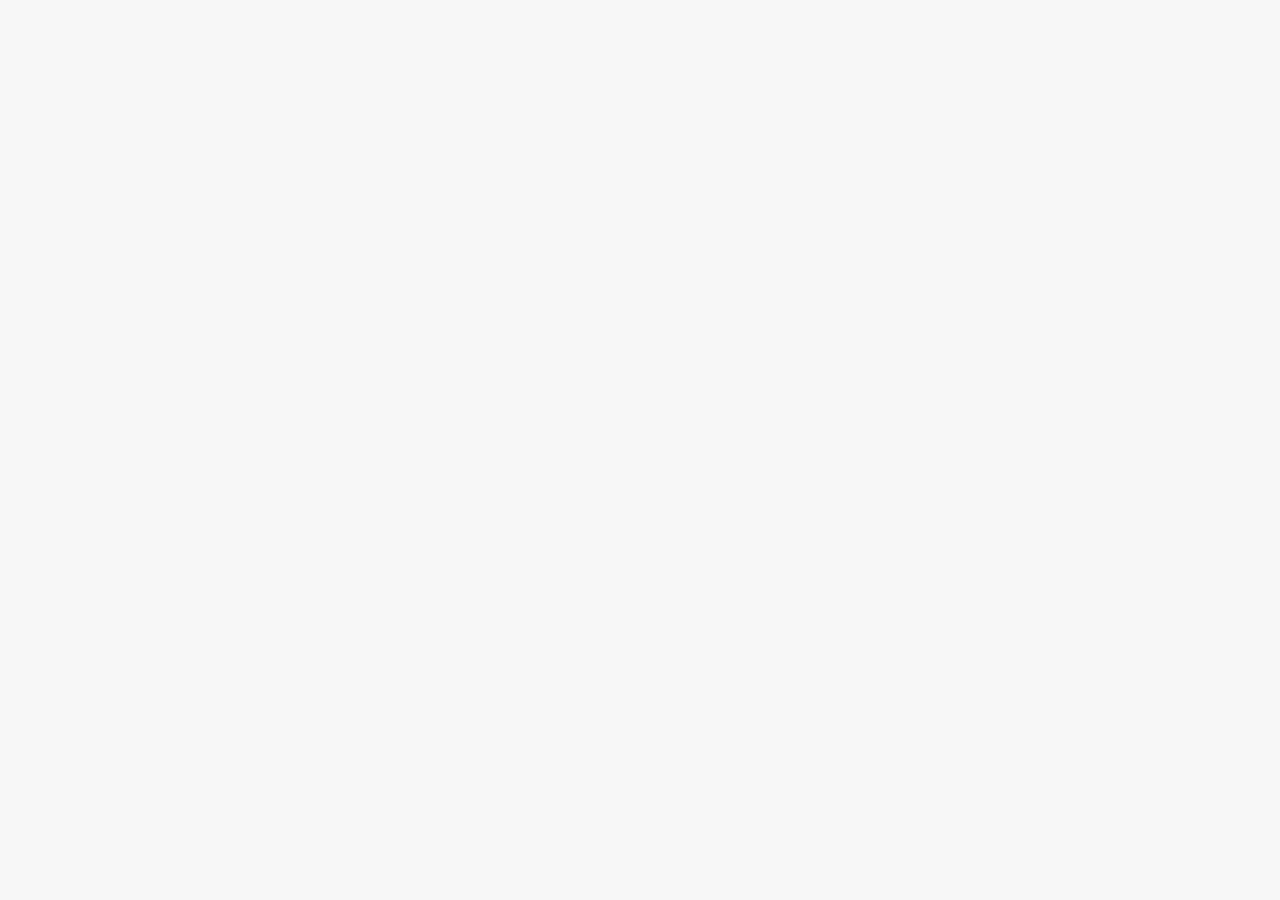
==== homepage.html @ ab213873 "Fixed accordion + minor improvements" ====
<!DOCTYPE html>
<html>
<head>
  <!-- Standard Meta -->
  <meta charset="utf-8" />
  <meta http-equiv="X-UA-Compatible" content="IE=edge,chrome=1" />
  <meta name="viewport" content="width=device-width, initial-scale=1.0, maximum-scale=1.0">

  <!-- Site Properities -->
  <title>Courseiam - The obvious choice</title>

  <link rel="stylesheet" type="text/css" href="css/semantic.css">
  <link rel="stylesheet" type="text/css" href="css/courseiam.css">

  <script src="https://ajax.googleapis.com/ajax/libs/jquery/1.11.2/jquery.min.js"></script>
  <script src="js/semantic.js"></script>
  <script src="js/courseiam.js"></script>
</head>

<body id="home">
    
    <!-- SIDEBAR -->
    <div id="m-menu" class="ui left thin vertical inverted labeled icon sidebar menu">
        <a class="item">
            <i class="home icon"></i>
            Home
        </a>
    </div>

    <!-- CONTENT -->
    <div class="ui pusher stackable padded grid">

</body>
</html>
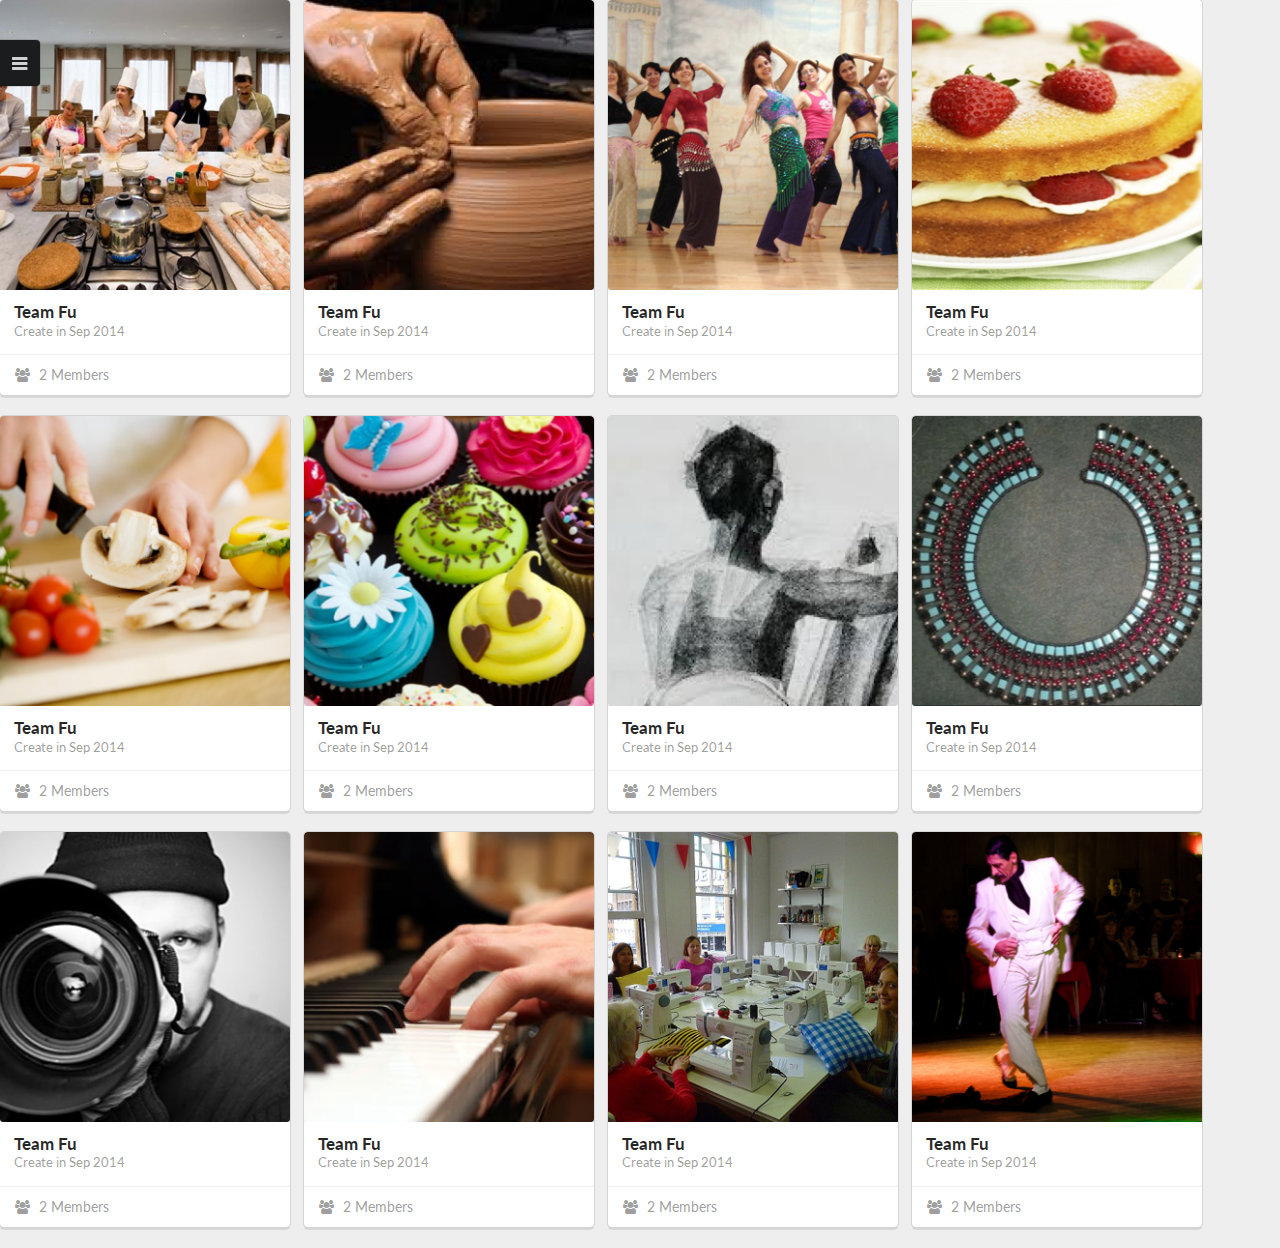
==== commit 3834b67e: "Added homepage, all images are now 300x300" ====
--- a/homepage.html
+++ b/homepage.html
@@ -20,15 +20,323 @@
 <body id="home">
     
     <!-- SIDEBAR -->
-    <div id="m-menu" class="ui left thin vertical inverted labeled icon sidebar menu">
+    <div id="m-menu" class="ui left thin vertical menu inverted labeled icon sidebar">
         <a class="item">
             <i class="home icon"></i>
             Home
         </a>
     </div>
+    <div id="m-btn" class="ui black big launch right attached fixed button">
+        <i class="content icon"></i>
+    </div>
 
     <!-- CONTENT -->
-    <div class="ui pusher stackable padded grid">
+    <div class="ui pusher">
+
+    	<div class="ui special cards">
+
+			<div class="card">
+				<div class="dimmable image">
+				  <div class="ui dimmer">
+				    <div class="content">
+				      <div class="center">
+				        <div class="ui inverted button">Add Friend</div>
+				      </div>
+				    </div>
+				  </div>
+				  <img src="img/cooking300.png">
+				</div>
+				<div class="content">
+				  <a class="header">Team Fu</a>
+				  <div class="meta">
+				    <span class="date">Create in Sep 2014</span>
+				  </div>
+				</div>
+				<div class="extra content">
+				  <a>
+				    <i class="users icon"></i>
+				    2 Members
+				  </a>
+				</div>
+			</div>  <!-- card -->
+
+			<div class="card">
+				<div class="dimmable image">
+				  <div class="ui dimmer">
+				    <div class="content">
+				      <div class="center">
+				        <div class="ui inverted button">Add Friend</div>
+				      </div>
+				    </div>
+				  </div>
+				  <img src="img/clay300.png">
+				</div>
+				<div class="content">
+				  <a class="header">Team Fu</a>
+				  <div class="meta">
+				    <span class="date">Create in Sep 2014</span>
+				  </div>
+				</div>
+				<div class="extra content">
+				  <a>
+				    <i class="users icon"></i>
+				    2 Members
+				  </a>
+				</div>
+			</div>  <!-- card -->
+
+			<div class="card">
+				<div class="dimmable image">
+				  <div class="ui dimmer">
+				    <div class="content">
+				      <div class="center">
+				        <div class="ui inverted button">Add Friend</div>
+				      </div>
+				    </div>
+				  </div>
+				  <img src="img/bellydance300.png">
+				</div>
+				<div class="content">
+				  <a class="header">Team Fu</a>
+				  <div class="meta">
+				    <span class="date">Create in Sep 2014</span>
+				  </div>
+				</div>
+				<div class="extra content">
+				  <a>
+				    <i class="users icon"></i>
+				    2 Members
+				  </a>
+				</div>
+			</div>  <!-- card -->
+
+			<div class="card">
+				<div class="dimmable image">
+				  <div class="ui dimmer">
+				    <div class="content">
+				      <div class="center">
+				        <div class="ui inverted button">Add Friend</div>
+				      </div>
+				    </div>
+				  </div>
+				  <img src="img/cake300.png">
+				</div>
+				<div class="content">
+				  <a class="header">Team Fu</a>
+				  <div class="meta">
+				    <span class="date">Create in Sep 2014</span>
+				  </div>
+				</div>
+				<div class="extra content">
+				  <a>
+				    <i class="users icon"></i>
+				    2 Members
+				  </a>
+				</div>
+			</div>  <!-- card -->
+
+			<div class="card">
+				<div class="dimmable image">
+				  <div class="ui dimmer">
+				    <div class="content">
+				      <div class="center">
+				        <div class="ui inverted button">Add Friend</div>
+				      </div>
+				    </div>
+				  </div>
+				  <img src="img/chop300.png">
+				</div>
+				<div class="content">
+				  <a class="header">Team Fu</a>
+				  <div class="meta">
+				    <span class="date">Create in Sep 2014</span>
+				  </div>
+				</div>
+				<div class="extra content">
+				  <a>
+				    <i class="users icon"></i>
+				    2 Members
+				  </a>
+				</div>
+			</div>  <!-- card -->
+
+			<div class="card">
+				<div class="dimmable image">
+				  <div class="ui dimmer">
+				    <div class="content">
+				      <div class="center">
+				        <div class="ui inverted button">Add Friend</div>
+				      </div>
+				    </div>
+				  </div>
+				  <img src="img/cupcakes300.png">
+				</div>
+				<div class="content">
+				  <a class="header">Team Fu</a>
+				  <div class="meta">
+				    <span class="date">Create in Sep 2014</span>
+				  </div>
+				</div>
+				<div class="extra content">
+				  <a>
+				    <i class="users icon"></i>
+				    2 Members
+				  </a>
+				</div>
+			</div>  <!-- card -->
+
+			<div class="card">
+				<div class="dimmable image">
+				  <div class="ui dimmer">
+				    <div class="content">
+				      <div class="center">
+				        <div class="ui inverted button">Add Friend</div>
+				      </div>
+				    </div>
+				  </div>
+				  <img src="img/drawing300.png">
+				</div>
+				<div class="content">
+				  <a class="header">Team Fu</a>
+				  <div class="meta">
+				    <span class="date">Create in Sep 2014</span>
+				  </div>
+				</div>
+				<div class="extra content">
+				  <a>
+				    <i class="users icon"></i>
+				    2 Members
+				  </a>
+				</div>
+			</div>  <!-- card -->
+
+			<div class="card">
+				<div class="dimmable image">
+				  <div class="ui dimmer">
+				    <div class="content">
+				      <div class="center">
+				        <div class="ui inverted button">Add Friend</div>
+				      </div>
+				    </div>
+				  </div>
+				  <img src="img/neckless300.png">
+				</div>
+				<div class="content">
+				  <a class="header">Team Fu</a>
+				  <div class="meta">
+				    <span class="date">Create in Sep 2014</span>
+				  </div>
+				</div>
+				<div class="extra content">
+				  <a>
+				    <i class="users icon"></i>
+				    2 Members
+				  </a>
+				</div>
+			</div>  <!-- card -->
+
+			<div class="card">
+				<div class="dimmable image">
+				  <div class="ui dimmer">
+				    <div class="content">
+				      <div class="center">
+				        <div class="ui inverted button">Add Friend</div>
+				      </div>
+				    </div>
+				  </div>
+				  <img src="img/photo300.png">
+				</div>
+				<div class="content">
+				  <a class="header">Team Fu</a>
+				  <div class="meta">
+				    <span class="date">Create in Sep 2014</span>
+				  </div>
+				</div>
+				<div class="extra content">
+				  <a>
+				    <i class="users icon"></i>
+				    2 Members
+				  </a>
+				</div>
+			</div>  <!-- card -->
+
+			<div class="card">
+				<div class="dimmable image">
+				  <div class="ui dimmer">
+				    <div class="content">
+				      <div class="center">
+				        <div class="ui inverted button">Add Friend</div>
+				      </div>
+				    </div>
+				  </div>
+				  <img src="img/piano300.png">
+				</div>
+				<div class="content">
+				  <a class="header">Team Fu</a>
+				  <div class="meta">
+				    <span class="date">Create in Sep 2014</span>
+				  </div>
+				</div>
+				<div class="extra content">
+				  <a>
+				    <i class="users icon"></i>
+				    2 Members
+				  </a>
+				</div>
+			</div>  <!-- card -->
+
+			<div class="card">
+				<div class="dimmable image">
+				  <div class="ui dimmer">
+				    <div class="content">
+				      <div class="center">
+				        <div class="ui inverted button">Add Friend</div>
+				      </div>
+				    </div>
+				  </div>
+				  <img src="img/sewing300.png">
+				</div>
+				<div class="content">
+				  <a class="header">Team Fu</a>
+				  <div class="meta">
+				    <span class="date">Create in Sep 2014</span>
+				  </div>
+				</div>
+				<div class="extra content">
+				  <a>
+				    <i class="users icon"></i>
+				    2 Members
+				  </a>
+				</div>
+			</div>  <!-- card -->
+
+			<div class="card">
+				<div class="dimmable image">
+				  <div class="ui dimmer">
+				    <div class="content">
+				      <div class="center">
+				        <div class="ui inverted button">Add Friend</div>
+				      </div>
+				    </div>
+				  </div>
+				  <img src="img/tango300.png">
+				</div>
+				<div class="content">
+				  <a class="header">Team Fu</a>
+				  <div class="meta">
+				    <span class="date">Create in Sep 2014</span>
+				  </div>
+				</div>
+				<div class="extra content">
+				  <a>
+				    <i class="users icon"></i>
+				    2 Members
+				  </a>
+				</div>
+			</div>  <!-- card -->
+
+		</div>  <!-- .ui.special.cards -->
+    </div>  <!-- .ui.pusher -->
 
 </body>
 </html>
--- a/css/courseiam.css
+++ b/css/courseiam.css
@@ -1,3 +1,7 @@
+body.pushable > .pusher {
+  background-color: #eee;
+}
+
 .__gold {
   background-color: #D2CA72;
 }
@@ -50,6 +54,10 @@
 overflow: hidden;
 }
 
+/*img.hidden.content {
+  opacity: 0.8;
+}*/
+
 /*============================
 
   Overriding semantic.css
